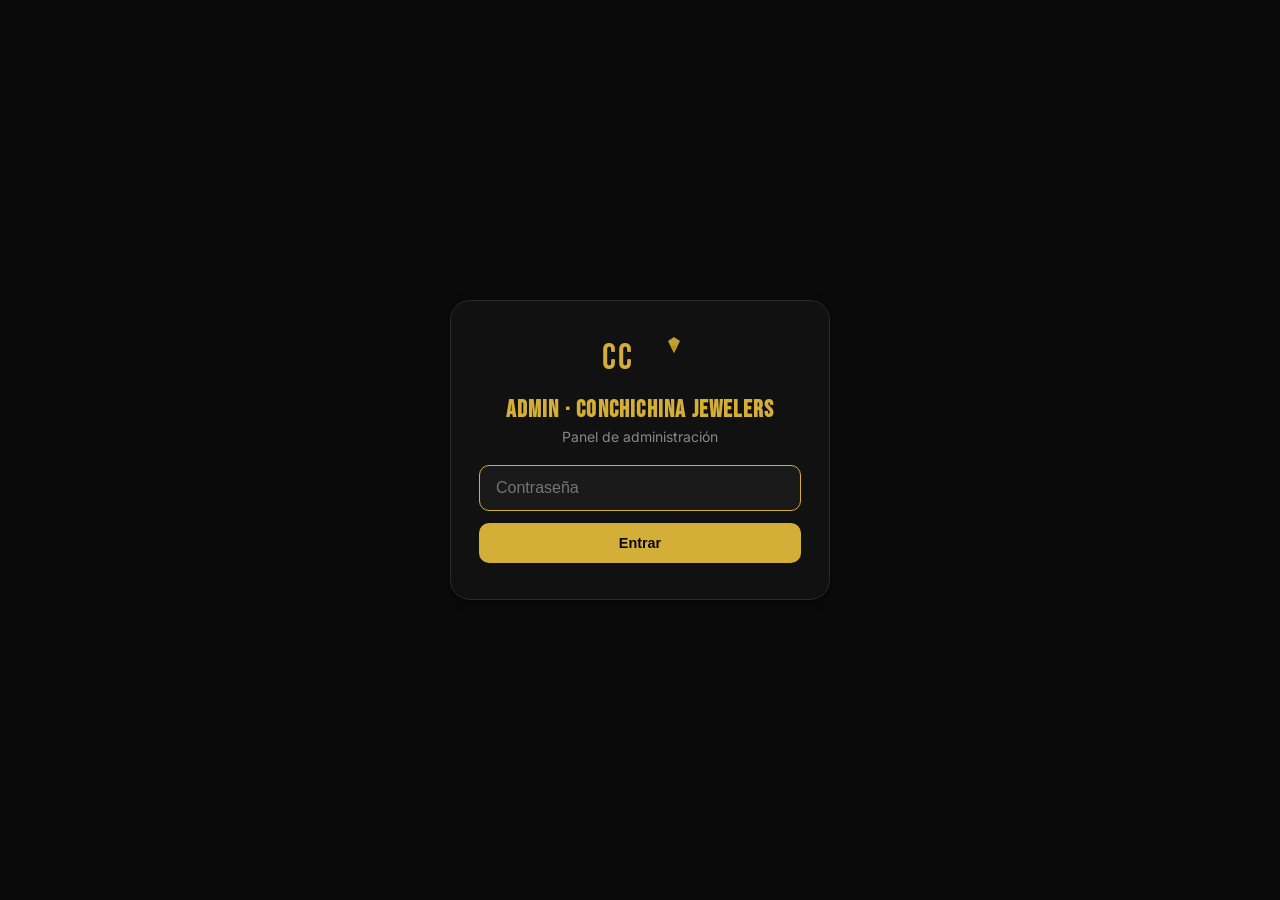
==== admin.html @ 3eb2349a "Initial commit: Conchichina Jewelers" ====
<!DOCTYPE html>
<html lang="es">
<head>
  <meta charset="UTF-8">
  <meta name="viewport" content="width=device-width, initial-scale=1.0">
  <title>Admin — Conchichina Jewelers</title>
  <link rel="preconnect" href="https://fonts.googleapis.com">
  <link href="https://fonts.googleapis.com/css2?family=Bebas+Neue&family=Inter:wght@400;600;700&display=swap" rel="stylesheet">
  <link rel="stylesheet" href="admin.css">
</head>
<body class="admin-body">

  <!-- LOGIN OVERLAY -->
  <div id="login-overlay" class="login-overlay">
    <div class="login-card">
      <!-- CC Logo SVG -->
      <svg width="80" height="40" viewBox="0 0 80 40" fill="none" xmlns="http://www.w3.org/2000/svg" style="margin-bottom:14px">
        <text x="2" y="32" font-family="'Bebas Neue', sans-serif" font-size="36" fill="#D4AF37" letter-spacing="2">CC</text>
        <polygon points="68,4 74,16 80,4 74,0" fill="#D4AF37" opacity="0.9"/>
        <polygon points="71,10 74,16 77,10 74,8" fill="#B8960C"/>
      </svg>
      <h2>Admin · Conchichina Jewelers</h2>
      <p>Panel de administración</p>
      <div class="login-form">
        <input type="password" id="login-pass" placeholder="Contraseña" autocomplete="current-password">
        <button onclick="checkLogin()" class="btn-primary">Entrar</button>
        <p id="login-error" class="login-error" style="display:none">Contraseña incorrecta</p>
      </div>
    </div>
  </div>

  <!-- ADMIN PANEL -->
  <div id="admin-panel" style="display:none">
    <div class="admin-header">
      <!-- CC Logo SVG inline (small) -->
      <svg width="44" height="22" viewBox="0 0 44 22" fill="none" xmlns="http://www.w3.org/2000/svg" class="admin-header-logo-svg">
        <text x="1" y="18" font-family="'Bebas Neue', sans-serif" font-size="20" fill="#D4AF37" letter-spacing="1">CC</text>
        <polygon points="36,2 40,10 44,2 40,0" fill="#D4AF37" opacity="0.9"/>
        <polygon points="38,6 40,10 42,6 40,4" fill="#B8960C"/>
      </svg>
      <span>Admin · Conchichina Jewelers</span>
      <span id="build-date-label" class="admin-build-date"></span>
      <a href="index.html" class="btn-ver-web">Ver web →</a>
      <button onclick="logout()" class="btn-logout">Salir</button>
    </div>

    <!-- ESTADO PUBLICACIÓN -->
    <div id="publish-status" class="publish-status" style="display:none"></div>

    <!-- TABS -->
    <div class="admin-tabs">
      <button class="tab-btn active" onclick="showTab('productos', this)">🛍️ Productos</button>
      <button class="tab-btn" onclick="showTab('categorias', this)">🏷️ Categorías</button>
      <button class="tab-btn" onclick="showTab('banner', this)">📢 Banner</button>
      <button class="tab-btn" onclick="showTab('config', this)">⚙️ Config</button>
    </div>

    <div class="admin-content">

      <!-- TAB PRODUCTOS -->
      <div id="tab-productos" class="tab-content active">
        <h2>Gestión de productos</h2>
        <div class="admin-grid">

          <!-- Formulario añadir -->
          <div class="admin-card">
            <h3>Añadir producto</h3>
            <form id="product-form" onsubmit="addProduct(event)">
              <div class="form-group">
                <label>Nombre *</label>
                <input type="text" id="p-nombre" required placeholder="Ej: Pendientes Argolla XL">
              </div>
              <div class="form-group">
                <label>Categoría *</label>
                <select id="p-categoria" required>
                  <option value="">Selecciona...</option>
                </select>
              </div>
              <div class="form-group">
                <label>Precio (€) *</label>
                <div class="price-row">
                  <input type="number" id="p-precio" required min="0" step="0.5" placeholder="18">
                  <span class="price-sep">hasta</span>
                  <input type="number" id="p-precio-max" min="0" step="0.5" placeholder="opcional">
                </div>
                <small>Rellena "hasta" solo si quieres un rango (ej: 15 € – 25 €)</small>
              </div>
              <div class="form-group">
                <label>Descripción *</label>
                <textarea id="p-descripcion" required placeholder="Descripción del producto..."></textarea>
              </div>
              <div class="form-group">
                <label>Stock</label>
                <select id="p-stock">
                  <option value="Disponible">🟢 Disponible</option>
                  <option value="Últimas unidades">🟠 Últimas unidades</option>
                  <option value="Bajo pedido">🔵 Bajo pedido</option>
                  <option value="Agotado">🔴 Agotado</option>
                </select>
              </div>
              <div class="form-group">
                <label>Fotos del producto</label>
                <button type="button" class="btn-add-foto" onclick="openFotosPicker()">📷 Añadir fotos</button>
                <div id="p-fotos-preview" class="fotos-preview-grid"></div>
              </div>
              <div class="form-actions">
                <button type="submit" class="btn-primary" id="btn-submit">Añadir producto</button>
                <button type="button" class="btn-secondary" onclick="resetForm()" id="btn-cancelar" style="display:none">Cancelar</button>
              </div>
            </form>
          </div>

          <!-- Lista productos -->
          <div class="admin-card">
            <div style="display:flex; justify-content:space-between; align-items:center; margin-bottom:14px; gap:8px; flex-wrap:wrap">
              <h3 style="margin:0">Productos actuales</h3>
              <button onclick="exportJSON()" class="btn-secondary" style="width:auto">⬇️ Exportar JSON</button>
            </div>
            <div class="admin-filters">
              <div class="admin-search-wrap">
                <svg class="admin-search-icon" viewBox="0 0 24 24" fill="none" stroke="currentColor" stroke-width="2" width="16" height="16"><circle cx="11" cy="11" r="8"/><line x1="21" y1="21" x2="16.65" y2="16.65"/></svg>
                <input type="text" id="admin-search" placeholder="Buscar producto..." oninput="renderAdminList()">
              </div>
              <div class="admin-filter-selects">
                <select id="admin-cat-filter" onchange="renderAdminList()">
                  <option value="">Todas las categorías</option>
                </select>
                <select id="admin-vis-filter" onchange="renderAdminList()">
                  <option value="">Todos</option>
                  <option value="visible">Visibles</option>
                  <option value="hidden">Ocultos</option>
                </select>
              </div>
            </div>
            <div id="products-admin-list"></div>
          </div>

        </div>
      </div>

      <!-- TAB CATEGORÍAS -->
      <div id="tab-categorias" class="tab-content">
        <h2>Gestión de categorías</h2>
        <div class="admin-grid">
          <div class="admin-card">
            <h3>Nueva categoría</h3>
            <div class="form-group">
              <label>Emoji</label>
              <input type="text" id="cat-emoji" placeholder="💎" maxlength="4" style="width:80px">
            </div>
            <div class="form-group">
              <label>Nombre *</label>
              <input type="text" id="cat-nombre" placeholder="Ej: Collares">
            </div>
            <button type="button" class="btn-primary" onclick="addCategoria()">Añadir categoría</button>
          </div>
          <div class="admin-card">
            <h3>Categorías actuales</h3>
            <div id="categorias-list"></div>
          </div>
        </div>
      </div>

      <!-- TAB BANNER -->
      <div id="tab-banner" class="tab-content">
        <h2>Configurar banner</h2>
        <div class="admin-card" style="max-width:600px">
          <div class="form-group">
            <label>Mensaje del banner</label>
            <input type="text" id="banner-msg" placeholder="💎 Nueva colección de pendientes — ¡Escríbeme!">
          </div>
          <div class="form-group">
            <label>Color de fondo</label>
            <div class="color-options">
              <label class="color-swatch" style="--c:#C4602A" title="Terracota">
                <input type="radio" name="banner-color" value="terracota" checked>
                <span class="swatch-circle"></span>
                <span class="swatch-name">Terracota</span>
              </label>
              <label class="color-swatch" style="--c:#5C6B3A" title="Verde musgo">
                <input type="radio" name="banner-color" value="verde-musgo">
                <span class="swatch-circle"></span>
                <span class="swatch-name">Verde musgo</span>
              </label>
              <label class="color-swatch" style="--c:#2C3E6B" title="Azul oscuro">
                <input type="radio" name="banner-color" value="azul-oscuro">
                <span class="swatch-circle"></span>
                <span class="swatch-name">Azul</span>
              </label>
              <label class="color-swatch" style="--c:#7B2D3A" title="Granate">
                <input type="radio" name="banner-color" value="granate">
                <span class="swatch-circle"></span>
                <span class="swatch-name">Granate</span>
              </label>
            </div>
          </div>
          <div class="form-group toggle-group">
            <label>Banner activo</label>
            <label class="toggle">
              <input type="checkbox" id="banner-activo" checked>
              <span class="toggle-slider"></span>
            </label>
          </div>
          <button onclick="saveBanner()" class="btn-primary">💾 Guardar banner</button>
          <div id="banner-saved" class="save-msg" style="display:none">✅ Banner guardado</div>
          <!-- Preview -->
          <div style="margin-top:24px">
            <p style="font-size:0.8rem; text-transform:uppercase; letter-spacing:0.08em; color:#888; margin-bottom:8px; font-weight:600">Previsualización</p>
            <div id="banner-preview" class="banner-preview-admin" style="display:none"></div>
          </div>
        </div>
      </div>

      <!-- TAB CONFIG -->
      <div id="tab-config" class="tab-content">
        <h2>Configuración</h2>
        <div class="admin-card" style="max-width:520px">
          <h3>Estado de Supabase</h3>
          <p style="font-size:0.875rem;color:var(--tmut);margin-bottom:16px;line-height:1.6">
            Los cambios se guardan automáticamente en Supabase y se ven en todos los dispositivos al instante.
          </p>
          <div id="gh-token-msg" class="save-msg" style="display:none"></div>
        </div>
      </div>

    </div>
  </div>

  <script src="version.js"></script>
  <script src="supabase.js"></script>
  <script src="admin.js"></script>
  <script>
    document.getElementById('build-date-label').textContent = 'v ' + BUILD_DATE;
  </script>
</body>
</html>
---- admin.css ----
/* ─── ADMIN PANEL — MOBILE FIRST — DARK THEME ────────────────────────────── */

*, *::before, *::after { box-sizing: border-box; margin: 0; padding: 0; }

:root {
  --tc:   #D4AF37;
  --tcd:  #B8960C;
  --cream:#0A0A0A;
  --sand: #1A1A1A;
  --tmain:#F5F0E8;
  --tmut: #888;
  --bord: #2A2A2A;
  --bg:   #050505;
  --wh:   #111;
  --rad:  12px;
  --sh:   0 2px 10px rgba(0,0,0,0.4);
}

body {
  font-family: 'Inter', 'Lato', sans-serif;
  background: var(--bg);
  color: var(--tmain);
  min-height: 100vh;
  font-size: 16px;
  color-scheme: dark;
}

/* ─── LOGIN ──────────────────────────────────────────────────────────────── */
.login-overlay {
  position: fixed;
  inset: 0;
  background: var(--cream);
  display: flex;
  align-items: center;
  justify-content: center;
  z-index: 1000;
  padding: 16px;
}

.login-card {
  background: var(--wh);
  border-radius: 20px;
  padding: 36px 28px;
  width: 100%;
  max-width: 380px;
  box-shadow: var(--sh);
  text-align: center;
  border: 1px solid var(--bord);
}

.login-logo {
  width: 120px;
  height: 34px;
  object-fit: cover;
  object-position: center 50%;
  border-radius: 8px;
  background: var(--cream);
  margin-bottom: 14px;
}

.login-card h2 {
  font-family: 'Bebas Neue', 'Georgia', serif;
  font-size: 1.5rem;
  letter-spacing: 0.05em;
  margin-bottom: 4px;
  color: var(--tc);
}

.login-card > p {
  color: var(--tmut);
  font-size: 0.875rem;
  margin-bottom: 20px;
}

.login-form {
  display: flex;
  flex-direction: column;
  gap: 12px;
}

.login-form input[type="password"] {
  width: 100%;
  padding: 13px 16px;
  border: 1.5px solid var(--bord);
  border-radius: 10px;
  font-size: 1rem;
  outline: none;
  transition: border-color 0.2s;
  background: #1A1A1A;
  color: #F5F0E8;
}

.login-form input[type="password"]:focus { border-color: var(--tc); }

.login-error { color: #f07070; font-size: 0.875rem; }

/* ─── ADMIN HEADER ───────────────────────────────────────────────────────── */
.admin-header {
  display: flex;
  align-items: center;
  gap: 10px;
  padding: 10px 16px;
  background: var(--wh);
  border-bottom: 1px solid var(--bord);
  position: sticky;
  top: 0;
  z-index: 100;
}

.admin-logo {
  width: 80px;
  height: 22px;
  object-fit: cover;
  object-position: center 50%;
  border-radius: 5px;
  background: var(--cream);
  flex-shrink: 0;
}

.admin-header-logo-svg {
  flex-shrink: 0;
}

.admin-header > span:first-of-type {
  flex: 1;
  font-weight: 700;
  font-size: 0.85rem;
  color: var(--tmain);
  white-space: nowrap;
  overflow: hidden;
  text-overflow: ellipsis;
}

.admin-build-date {
  font-size: 0.7rem;
  color: var(--tmut);
  white-space: nowrap;
  flex-shrink: 0;
}

.btn-ver-web {
  padding: 7px 12px;
  background: var(--sand);
  color: var(--tmain);
  border-radius: 8px;
  font-size: 0.8rem;
  font-weight: 700;
  text-decoration: none;
  white-space: nowrap;
  flex-shrink: 0;
  border: 1px solid var(--bord);
}

.btn-logout {
  padding: 7px 12px;
  background: transparent;
  border: 1.5px solid var(--bord);
  border-radius: 8px;
  font-size: 0.8rem;
  color: var(--tmut);
  cursor: pointer;
  white-space: nowrap;
  flex-shrink: 0;
}

/* ─── PUBLISH STATUS ─────────────────────────────────────────────────────── */
.publish-status {
  padding: 10px 16px;
  font-size: 0.875rem;
  font-weight: 600;
  text-align: center;
}

.publish-status--loading { background: #1A1A00; color: #D4AF37; }
.publish-status--ok      { background: #1A2A1A; color: #6abf6a; }
.publish-status--error   { background: #2A1A1A; color: #f07070; }

/* ─── TABS ───────────────────────────────────────────────────────────────── */
.admin-tabs {
  display: flex;
  background: var(--wh);
  border-bottom: 1px solid var(--bord);
  overflow-x: auto;
  -webkit-overflow-scrolling: touch;
  scrollbar-width: none;
}

.admin-tabs::-webkit-scrollbar { display: none; }

.tab-btn {
  flex: 1;
  min-width: 90px;
  padding: 12px 10px;
  background: none;
  border: none;
  border-bottom: 3px solid transparent;
  font-size: 0.875rem;
  font-weight: 700;
  color: var(--tmut);
  cursor: pointer;
  white-space: nowrap;
  transition: color 0.2s, border-color 0.2s;
}

.tab-btn.active {
  color: var(--tc);
  border-bottom-color: var(--tc);
}

/* ─── CONTENT ────────────────────────────────────────────────────────────── */
.admin-content {
  padding: 16px;
  max-width: 1100px;
  margin: 0 auto;
}

.tab-content { display: none; }
.tab-content.active { display: block; }

.tab-content > h2 {
  font-family: 'Bebas Neue', 'Georgia', serif;
  font-size: 1.4rem;
  letter-spacing: 0.05em;
  margin-bottom: 16px;
  color: var(--tc);
}

/* ─── GRID ───────────────────────────────────────────────────────────────── */
.admin-grid {
  display: flex;
  flex-direction: column;
  gap: 16px;
}

/* ─── CARD ───────────────────────────────────────────────────────────────── */
.admin-card {
  background: var(--wh);
  border-radius: var(--rad);
  padding: 20px 16px;
  box-shadow: var(--sh);
  border: 1px solid var(--bord);
}

.admin-card h3 {
  font-family: 'Bebas Neue', 'Georgia', serif;
  font-size: 1.1rem;
  letter-spacing: 0.04em;
  margin-bottom: 14px;
  color: var(--tmain);
}

/* ─── FORM ───────────────────────────────────────────────────────────────── */
.form-group {
  display: flex;
  flex-direction: column;
  gap: 5px;
  margin-bottom: 14px;
}

.form-group label {
  font-size: 0.78rem;
  font-weight: 700;
  color: var(--tmut);
  text-transform: uppercase;
  letter-spacing: 0.05em;
}

.form-group input,
.form-group select,
.form-group textarea {
  width: 100%;
  padding: 11px 12px;
  border: 1.5px solid var(--bord);
  border-radius: 10px;
  font-size: 0.95rem;
  font-family: inherit;
  color: #F5F0E8;
  background: #1A1A1A;
  outline: none;
  transition: border-color 0.2s;
}

.form-group select {
  padding-right: 32px;
  background-image: url("data:image/svg+xml,%3Csvg xmlns='http://www.w3.org/2000/svg' width='12' height='8' viewBox='0 0 12 8'%3E%3Cpath d='M1 1l5 5 5-5' stroke='%23888' stroke-width='1.5' fill='none' stroke-linecap='round'/%3E%3C/svg%3E");
  background-repeat: no-repeat;
  background-position: right 12px center;
  -webkit-appearance: none;
  appearance: none;
}

.form-group input:focus,
.form-group select:focus,
.form-group textarea:focus { border-color: var(--tc); }

.form-group textarea {
  resize: vertical;
  min-height: 80px;
}

.form-group small {
  font-size: 0.75rem;
  color: var(--tmut);
}

/* Price range row */
.price-row {
  display: flex;
  gap: 8px;
  align-items: center;
}

.price-row input { flex: 1; }

.price-sep {
  color: var(--tmut);
  font-size: 0.85rem;
  white-space: nowrap;
  flex-shrink: 0;
}

/* ─── BUTTONS ────────────────────────────────────────────────────────────── */
.btn-primary {
  display: inline-flex;
  align-items: center;
  justify-content: center;
  gap: 6px;
  padding: 12px 22px;
  background: #D4AF37;
  color: #0A0A0A;
  border: none;
  border-radius: 10px;
  font-size: 0.9rem;
  font-weight: 700;
  cursor: pointer;
  text-decoration: none;
  width: 100%;
}

.btn-primary:hover { background: #B8960C; }

.btn-secondary {
  display: inline-flex;
  align-items: center;
  justify-content: center;
  gap: 6px;
  padding: 11px 18px;
  background: var(--sand);
  color: var(--tmain);
  border: 1px solid var(--bord);
  border-radius: 10px;
  font-size: 0.875rem;
  font-weight: 700;
  cursor: pointer;
  width: 100%;
}

.form-actions {
  display: flex;
  flex-direction: column;
  gap: 10px;
  margin-top: 4px;
}

.btn-add-foto {
  display: inline-flex;
  align-items: center;
  gap: 6px;
  padding: 10px 16px;
  background: #0A0A0A;
  border: 1.5px dashed var(--tc);
  border-radius: 10px;
  font-size: 0.875rem;
  font-weight: 700;
  color: var(--tc);
  cursor: pointer;
  width: 100%;
  justify-content: center;
}

/* ─── FOTO PREVIEW ───────────────────────────────────────────────────────── */
.fotos-preview-grid {
  display: flex;
  flex-wrap: wrap;
  gap: 8px;
  margin-top: 10px;
}

.foto-thumb {
  position: relative;
  width: 68px;
  height: 68px;
  border-radius: 8px;
  overflow: hidden;
  border: 2px solid var(--bord);
}

.foto-thumb img {
  width: 100%;
  height: 100%;
  object-fit: cover;
}

.foto-thumb-remove {
  position: absolute;
  top: 2px;
  right: 2px;
  width: 22px;
  height: 22px;
  background: rgba(0,0,0,0.8);
  color: #fff;
  border: none;
  border-radius: 50%;
  font-size: 13px;
  cursor: pointer;
  display: flex;
  align-items: center;
  justify-content: center;
}

/* ─── ADMIN FILTERS ──────────────────────────────────────────────────────── */
.admin-filters {
  display: flex;
  flex-direction: column;
  gap: 8px;
  margin-bottom: 16px;
}

.admin-search-wrap {
  position: relative;
}

.admin-search-icon {
  position: absolute;
  left: 11px;
  top: 50%;
  transform: translateY(-50%);
  color: var(--tmut);
  pointer-events: none;
}

.admin-search-wrap input {
  width: 100%;
  padding: 10px 12px 10px 36px;
  border: 1.5px solid var(--bord);
  border-radius: 8px;
  font-size: 0.875rem;
  font-family: inherit;
  outline: none;
  background: #1A1A1A;
  color: #F5F0E8;
  transition: border-color 0.2s;
}

.admin-search-wrap input:focus { border-color: var(--tc); }

.admin-filter-selects {
  display: flex;
  gap: 8px;
}

.admin-filter-selects select {
  flex: 1;
  padding: 10px 32px 10px 12px;
  border: 1.5px solid var(--bord);
  border-radius: 8px;
  font-size: 0.875rem;
  font-family: inherit;
  outline: none;
  background: #1A1A1A;
  color: #F5F0E8;
  background-image: url("data:image/svg+xml,%3Csvg xmlns='http://www.w3.org/2000/svg' width='12' height='8' viewBox='0 0 12 8'%3E%3Cpath d='M1 1l5 5 5-5' stroke='%23888' stroke-width='1.5' fill='none' stroke-linecap='round'/%3E%3C/svg%3E");
  background-repeat: no-repeat;
  background-position: right 10px center;
  -webkit-appearance: none;
  appearance: none;
  transition: border-color 0.2s;
}

.admin-filter-selects select:focus { border-color: var(--tc); }

/* ─── PRODUCT LIST ───────────────────────────────────────────────────────── */
.admin-product-list {
  display: flex;
  flex-direction: column;
  gap: 10px;
}

.admin-product-item {
  display: grid;
  grid-template-columns: auto 1fr;
  grid-template-rows: auto auto;
  gap: 8px 12px;
  padding: 12px;
  background: var(--sand);
  border-radius: 10px;
  border: 1px solid var(--bord);
}

.admin-product-item.product-hidden { opacity: 0.5; }

.admin-product-thumbs {
  grid-row: 1 / 3;
  display: flex;
  flex-direction: column;
  gap: 3px;
  flex-shrink: 0;
}

.admin-product-thumbs img {
  width: 52px;
  height: 52px;
  object-fit: cover;
  border-radius: 6px;
  border: 1px solid var(--bord);
}

.admin-product-info {
  min-width: 0;
  align-self: center;
}

.admin-product-info strong {
  display: block;
  font-size: 0.875rem;
  font-weight: 700;
  white-space: nowrap;
  overflow: hidden;
  text-overflow: ellipsis;
  color: var(--tmain);
}

.admin-product-info span {
  font-size: 0.75rem;
  color: var(--tmut);
}

.admin-product-actions {
  grid-column: 2;
  display: flex;
  gap: 6px;
  flex-wrap: wrap;
}

.btn-edit, .btn-delete, .btn-toggle-vis {
  flex: 1;
  min-width: 60px;
  padding: 7px 8px;
  border: none;
  border-radius: 8px;
  font-size: 0.78rem;
  font-weight: 700;
  cursor: pointer;
  text-align: center;
}

.btn-edit       { background: #1A2A1A; color: #6abf6a; }
.btn-delete     { background: #2A1A1A; color: #f07070; }
.btn-toggle-vis { background: var(--sand); color: var(--tmain); border: 1px solid var(--bord); }

/* ─── CATEGORIAS ─────────────────────────────────────────────────────────── */
.categorias-list-item {
  display: flex;
  align-items: center;
  gap: 10px;
  padding: 10px 12px;
  background: var(--sand);
  border-radius: 8px;
  border: 1px solid var(--bord);
  margin-bottom: 8px;
}

.categorias-list-item span {
  flex: 1;
  font-size: 0.9rem;
  font-weight: 600;
  color: var(--tmain);
}

/* ─── BANNER ─────────────────────────────────────────────────────────────── */
.color-options {
  display: flex;
  gap: 12px;
  flex-wrap: wrap;
}

.color-swatch {
  display: flex;
  flex-direction: column;
  align-items: center;
  gap: 6px;
  cursor: pointer;
  user-select: none;
}

.color-swatch input[type="radio"] {
  position: absolute;
  opacity: 0;
  width: 0;
  height: 0;
}

.swatch-circle {
  width: 36px;
  height: 36px;
  border-radius: 50%;
  background: var(--c);
  border: 3px solid transparent;
  box-shadow: 0 2px 6px rgba(0,0,0,0.5);
  transition: transform 0.15s, box-shadow 0.15s, border-color 0.15s;
  display: flex;
  align-items: center;
  justify-content: center;
}

.color-swatch:hover .swatch-circle {
  transform: scale(1.1);
  box-shadow: 0 4px 10px rgba(0,0,0,0.5);
}

.color-swatch:has(input:checked) .swatch-circle {
  border-color: var(--tc);
  box-shadow: 0 0 0 3px rgba(212, 175, 55, 0.3);
}

.color-swatch:has(input:checked) .swatch-circle::after {
  content: '✓';
  color: #fff;
  font-size: 14px;
  font-weight: 900;
  line-height: 1;
}

.swatch-name {
  font-size: 0.72rem;
  font-weight: 600;
  color: var(--tmut);
  text-align: center;
}

.banner-preview-admin {
  padding: 12px 16px;
  border-radius: 8px;
  font-size: 0.875rem;
  font-weight: 600;
  text-align: center;
  margin-top: 8px;
}

/* ─── TOGGLE ─────────────────────────────────────────────────────────────── */
.toggle-group {
  flex-direction: row !important;
  align-items: center;
  justify-content: space-between;
  padding: 12px 0;
  border-top: 1px solid var(--bord);
  border-bottom: 1px solid var(--bord);
  margin: 4px 0 14px;
}

.toggle-group > label:first-child {
  font-size: 0.9rem;
  font-weight: 600;
  color: var(--tmain);
  text-transform: none;
  letter-spacing: 0;
}

.toggle {
  position: relative;
  display: inline-block;
  width: 46px;
  height: 26px;
  flex-shrink: 0;
}

.toggle input { opacity: 0; width: 0; height: 0; }

.toggle-slider {
  position: absolute;
  inset: 0;
  background: var(--bord);
  border-radius: 26px;
  cursor: pointer;
  transition: background 0.2s;
}

.toggle-slider::before {
  content: '';
  position: absolute;
  width: 20px;
  height: 20px;
  left: 3px;
  top: 3px;
  background: #fff;
  border-radius: 50%;
  transition: transform 0.2s;
  box-shadow: 0 1px 3px rgba(0,0,0,0.4);
}

.toggle input:checked + .toggle-slider { background: var(--tc); }
.toggle input:checked + .toggle-slider::before { transform: translateX(20px); }

/* ─── SAVE MSG ───────────────────────────────────────────────────────────── */
.save-msg {
  margin-top: 10px;
  padding: 10px 14px;
  background: #1A2A1A;
  color: #6abf6a;
  border-radius: 8px;
  font-size: 0.875rem;
  font-weight: 600;
}

/* ─── TOAST ──────────────────────────────────────────────────────────────── */
.toast {
  position: fixed;
  bottom: 24px;
  left: 50%;
  transform: translateX(-50%);
  background: #D4AF37;
  color: #0A0A0A;
  padding: 12px 24px;
  border-radius: 24px;
  font-size: 0.9rem;
  font-weight: 700;
  z-index: 9999;
  box-shadow: 0 4px 20px rgba(0,0,0,0.5);
  white-space: nowrap;
}

/* ─── TABLET / DESKTOP ───────────────────────────────────────────────────── */
@media (min-width: 600px) {
  .admin-content { padding: 24px; }
  .admin-card { padding: 24px; }

  .btn-primary, .btn-secondary, .btn-add-foto { width: auto; }

  .form-actions { flex-direction: row; }

  .admin-filters { flex-direction: row; }
  .admin-filters input { flex: 1; }
  .admin-filters select { flex: 0 0 auto; }

  .admin-product-item {
    grid-template-columns: auto 1fr auto;
    grid-template-rows: 1fr;
    align-items: center;
  }

  .admin-product-thumbs {
    grid-row: 1;
    flex-direction: row;
  }

  .admin-product-info { grid-row: 1; }

  .admin-product-actions {
    grid-column: 3;
    grid-row: 1;
    flex-wrap: nowrap;
    align-items: center;
  }

  .btn-edit, .btn-delete, .btn-toggle-vis { flex: none; }
}

@media (min-width: 800px) {
  .admin-grid { flex-direction: row; align-items: flex-start; }
  .admin-grid > .admin-card { flex: 1; }
}
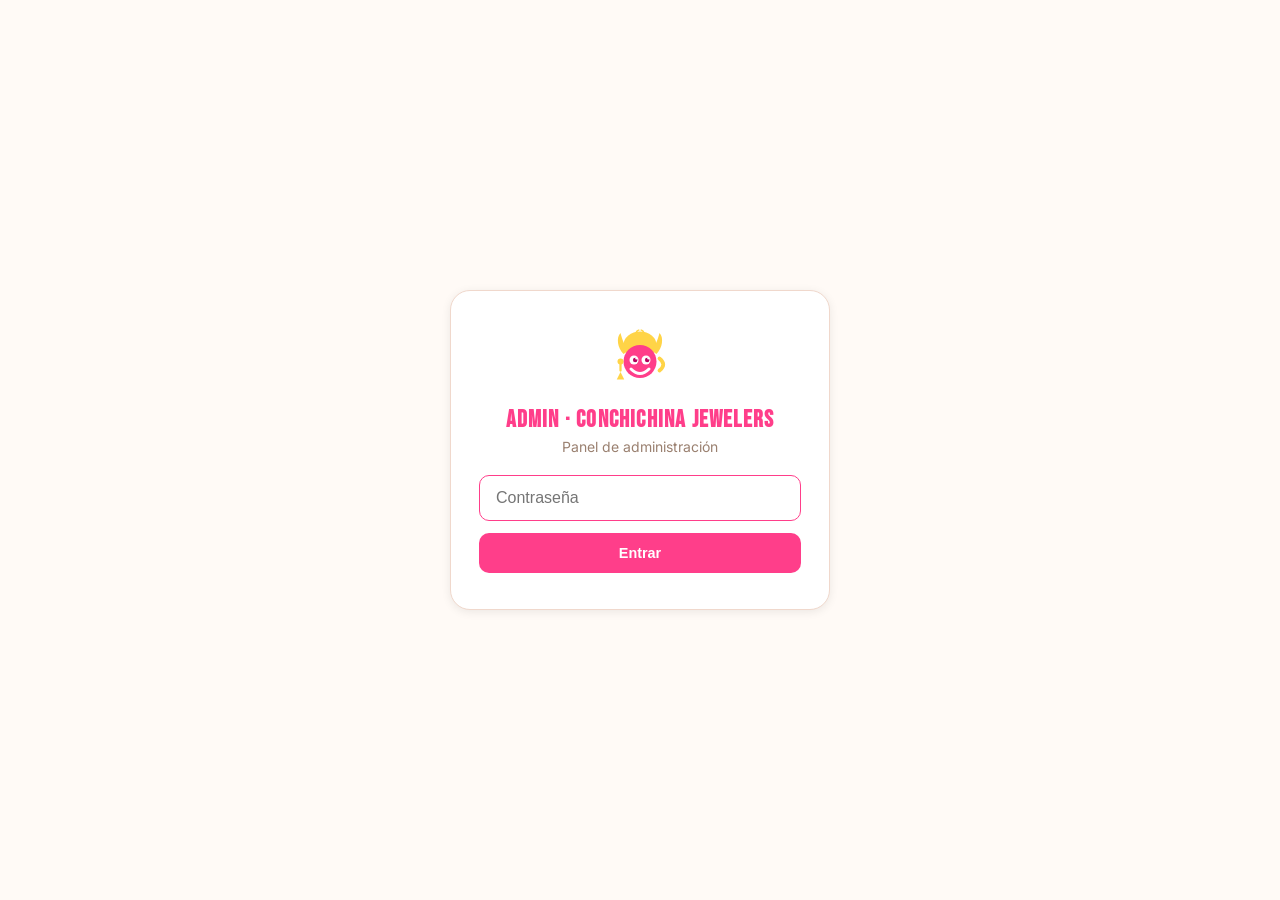
==== commit 1b7f5e29: "Admin: logo carita en login y header" ====
--- a/admin.html
+++ b/admin.html
@@ -13,11 +13,24 @@
   <!-- LOGIN OVERLAY -->
   <div id="login-overlay" class="login-overlay">
     <div class="login-card">
-      <!-- CC Logo SVG -->
-      <svg width="80" height="40" viewBox="0 0 80 40" fill="none" xmlns="http://www.w3.org/2000/svg" style="margin-bottom:14px">
-        <text x="2" y="32" font-family="'Bebas Neue', sans-serif" font-size="36" fill="#D4AF37" letter-spacing="2">CC</text>
-        <polygon points="68,4 74,16 80,4 74,0" fill="#D4AF37" opacity="0.9"/>
-        <polygon points="71,10 74,16 77,10 74,8" fill="#B8960C"/>
+      <svg width="60" height="60" viewBox="0 0 40 40" fill="none" xmlns="http://www.w3.org/2000/svg" style="margin-bottom:14px">
+        <ellipse cx="20" cy="12" rx="11" ry="9" fill="#FFD447"/>
+        <path d="M9,18 C5,14 4,7 7,4 C8,8 10,13 12,16 Z" fill="#FFD447"/>
+        <path d="M31,18 C35,14 36,7 33,4 C32,8 30,13 28,16 Z" fill="#FFD447"/>
+        <path d="M16,6 C17,2 19,1 20,2 C18,3 17,5 16,6Z" fill="#FFD447"/>
+        <path d="M24,6 C23,2 21,1 20,2 C22,3 23,5 24,6Z" fill="#FFD447"/>
+        <circle cx="20" cy="23" r="11" fill="#FF3E8A"/>
+        <circle cx="16" cy="22" r="3" fill="white"/>
+        <circle cx="24" cy="22" r="3" fill="white"/>
+        <circle cx="16.8" cy="22" r="1.5" fill="#b5005e"/>
+        <circle cx="24.8" cy="22" r="1.5" fill="#b5005e"/>
+        <circle cx="17.5" cy="21" r="0.7" fill="white"/>
+        <circle cx="25.5" cy="21" r="0.7" fill="white"/>
+        <path d="M14,28 Q20,34 26,28" stroke="white" stroke-width="2" fill="none" stroke-linecap="round"/>
+        <circle cx="7" cy="23" r="2" fill="#FFD447"/>
+        <line x1="7" y1="25" x2="7" y2="29" stroke="#FFD447" stroke-width="1.5" stroke-linecap="round"/>
+        <polygon points="7,30 4.5,35 9.5,35" fill="#FFD447"/>
+        <path d="M33,21 Q38,25 33,29" stroke="#FFD447" stroke-width="2.5" fill="none" stroke-linecap="round"/>
       </svg>
       <h2>Admin · Conchichina Jewelers</h2>
       <p>Panel de administración</p>
@@ -32,11 +45,24 @@
   <!-- ADMIN PANEL -->
   <div id="admin-panel" style="display:none">
     <div class="admin-header">
-      <!-- CC Logo SVG inline (small) -->
-      <svg width="44" height="22" viewBox="0 0 44 22" fill="none" xmlns="http://www.w3.org/2000/svg" class="admin-header-logo-svg">
-        <text x="1" y="18" font-family="'Bebas Neue', sans-serif" font-size="20" fill="#D4AF37" letter-spacing="1">CC</text>
-        <polygon points="36,2 40,10 44,2 40,0" fill="#D4AF37" opacity="0.9"/>
-        <polygon points="38,6 40,10 42,6 40,4" fill="#B8960C"/>
+      <svg width="32" height="32" viewBox="0 0 40 40" fill="none" xmlns="http://www.w3.org/2000/svg" class="admin-header-logo-svg">
+        <ellipse cx="20" cy="12" rx="11" ry="9" fill="#FFD447"/>
+        <path d="M9,18 C5,14 4,7 7,4 C8,8 10,13 12,16 Z" fill="#FFD447"/>
+        <path d="M31,18 C35,14 36,7 33,4 C32,8 30,13 28,16 Z" fill="#FFD447"/>
+        <path d="M16,6 C17,2 19,1 20,2 C18,3 17,5 16,6Z" fill="#FFD447"/>
+        <path d="M24,6 C23,2 21,1 20,2 C22,3 23,5 24,6Z" fill="#FFD447"/>
+        <circle cx="20" cy="23" r="11" fill="#FF3E8A"/>
+        <circle cx="16" cy="22" r="3" fill="white"/>
+        <circle cx="24" cy="22" r="3" fill="white"/>
+        <circle cx="16.8" cy="22" r="1.5" fill="#b5005e"/>
+        <circle cx="24.8" cy="22" r="1.5" fill="#b5005e"/>
+        <circle cx="17.5" cy="21" r="0.7" fill="white"/>
+        <circle cx="25.5" cy="21" r="0.7" fill="white"/>
+        <path d="M14,28 Q20,34 26,28" stroke="white" stroke-width="2" fill="none" stroke-linecap="round"/>
+        <circle cx="7" cy="23" r="2" fill="#FFD447"/>
+        <line x1="7" y1="25" x2="7" y2="29" stroke="#FFD447" stroke-width="1.5" stroke-linecap="round"/>
+        <polygon points="7,30 4.5,35 9.5,35" fill="#FFD447"/>
+        <path d="M33,21 Q38,25 33,29" stroke="#FFD447" stroke-width="2.5" fill="none" stroke-linecap="round"/>
       </svg>
       <span>Admin · Conchichina Jewelers</span>
       <span id="build-date-label" class="admin-build-date"></span>
--- a/admin.css
+++ b/admin.css
@@ -1,19 +1,19 @@
-/* ─── ADMIN PANEL — MOBILE FIRST — DARK THEME ────────────────────────────── */
+/* ─── ADMIN PANEL — MOBILE FIRST — LIGHT THEME ────────────────────────────── */
 
 *, *::before, *::after { box-sizing: border-box; margin: 0; padding: 0; }
 
 :root {
-  --tc:   #D4AF37;
-  --tcd:  #B8960C;
-  --cream:#0A0A0A;
-  --sand: #1A1A1A;
-  --tmain:#F5F0E8;
-  --tmut: #888;
-  --bord: #2A2A2A;
-  --bg:   #050505;
-  --wh:   #111;
+  --tc:   #FF3E8A;
+  --tcd:  #E02070;
+  --cream:#FFFAF6;
+  --sand: #FFF0E8;
+  --tmain:#1C1C1C;
+  --tmut: #9A8070;
+  --bord: #F0D8CC;
+  --bg:   #FFF5F0;
+  --wh:   #FFFFFF;
   --rad:  12px;
-  --sh:   0 2px 10px rgba(0,0,0,0.4);
+  --sh:   0 2px 10px rgba(0,0,0,0.08);
 }
 
 body {
@@ -22,7 +22,6 @@
   color: var(--tmain);
   min-height: 100vh;
   font-size: 16px;
-  color-scheme: dark;
 }
 
 /* ─── LOGIN ──────────────────────────────────────────────────────────────── */
@@ -86,13 +85,13 @@
   font-size: 1rem;
   outline: none;
   transition: border-color 0.2s;
-  background: #1A1A1A;
-  color: #F5F0E8;
+  background: var(--wh);
+  color: var(--tmain);
 }
 
 .login-form input[type="password"]:focus { border-color: var(--tc); }
 
-.login-error { color: #f07070; font-size: 0.875rem; }
+.login-error { color: #c0392b; font-size: 0.875rem; }
 
 /* ─── ADMIN HEADER ───────────────────────────────────────────────────────── */
 .admin-header {
@@ -171,9 +170,9 @@
   text-align: center;
 }
 
-.publish-status--loading { background: #1A1A00; color: #D4AF37; }
-.publish-status--ok      { background: #1A2A1A; color: #6abf6a; }
-.publish-status--error   { background: #2A1A1A; color: #f07070; }
+.publish-status--loading { background: #FFF8D0; color: #b08000; }
+.publish-status--ok      { background: #E8F5E9; color: #2e7d32; }
+.publish-status--error   { background: #FDE8E8; color: #c0392b; }
 
 /* ─── TABS ───────────────────────────────────────────────────────────────── */
 .admin-tabs {
@@ -274,15 +273,15 @@
   border-radius: 10px;
   font-size: 0.95rem;
   font-family: inherit;
-  color: #F5F0E8;
-  background: #1A1A1A;
+  color: var(--tmain);
+  background: var(--wh);
   outline: none;
   transition: border-color 0.2s;
 }
 
 .form-group select {
   padding-right: 32px;
-  background-image: url("data:image/svg+xml,%3Csvg xmlns='http://www.w3.org/2000/svg' width='12' height='8' viewBox='0 0 12 8'%3E%3Cpath d='M1 1l5 5 5-5' stroke='%23888' stroke-width='1.5' fill='none' stroke-linecap='round'/%3E%3C/svg%3E");
+  background-image: url("data:image/svg+xml,%3Csvg xmlns='http://www.w3.org/2000/svg' width='12' height='8' viewBox='0 0 12 8'%3E%3Cpath d='M1 1l5 5 5-5' stroke='%239A8070' stroke-width='1.5' fill='none' stroke-linecap='round'/%3E%3C/svg%3E");
   background-repeat: no-repeat;
   background-position: right 12px center;
   -webkit-appearance: none;
@@ -326,8 +325,8 @@
   justify-content: center;
   gap: 6px;
   padding: 12px 22px;
-  background: #D4AF37;
-  color: #0A0A0A;
+  background: #FF3E8A;
+  color: #fff;
   border: none;
   border-radius: 10px;
   font-size: 0.9rem;
@@ -337,7 +336,7 @@
   width: 100%;
 }
 
-.btn-primary:hover { background: #B8960C; }
+.btn-primary:hover { background: #E02070; }
 
 .btn-secondary {
   display: inline-flex;
@@ -367,7 +366,7 @@
   align-items: center;
   gap: 6px;
   padding: 10px 16px;
-  background: #0A0A0A;
+  background: var(--cream);
   border: 1.5px dashed var(--tc);
   border-radius: 10px;
   font-size: 0.875rem;
@@ -407,7 +406,7 @@
   right: 2px;
   width: 22px;
   height: 22px;
-  background: rgba(0,0,0,0.8);
+  background: rgba(0,0,0,0.5);
   color: #fff;
   border: none;
   border-radius: 50%;
@@ -447,8 +446,8 @@
   font-size: 0.875rem;
   font-family: inherit;
   outline: none;
-  background: #1A1A1A;
-  color: #F5F0E8;
+  background: var(--wh);
+  color: var(--tmain);
   transition: border-color 0.2s;
 }
 
@@ -467,9 +466,9 @@
   font-size: 0.875rem;
   font-family: inherit;
   outline: none;
-  background: #1A1A1A;
-  color: #F5F0E8;
-  background-image: url("data:image/svg+xml,%3Csvg xmlns='http://www.w3.org/2000/svg' width='12' height='8' viewBox='0 0 12 8'%3E%3Cpath d='M1 1l5 5 5-5' stroke='%23888' stroke-width='1.5' fill='none' stroke-linecap='round'/%3E%3C/svg%3E");
+  background: var(--wh);
+  color: var(--tmain);
+  background-image: url("data:image/svg+xml,%3Csvg xmlns='http://www.w3.org/2000/svg' width='12' height='8' viewBox='0 0 12 8'%3E%3Cpath d='M1 1l5 5 5-5' stroke='%239A8070' stroke-width='1.5' fill='none' stroke-linecap='round'/%3E%3C/svg%3E");
   background-repeat: no-repeat;
   background-position: right 10px center;
   -webkit-appearance: none;
@@ -554,8 +553,8 @@
   text-align: center;
 }
 
-.btn-edit       { background: #1A2A1A; color: #6abf6a; }
-.btn-delete     { background: #2A1A1A; color: #f07070; }
+.btn-edit       { background: #E8F0FE; color: #1a56c4; }
+.btn-delete     { background: #FDE8E8; color: #c0392b; }
 .btn-toggle-vis { background: var(--sand); color: var(--tmain); border: 1px solid var(--bord); }
 
 /* ─── CATEGORIAS ─────────────────────────────────────────────────────────── */
@@ -606,7 +605,7 @@
   border-radius: 50%;
   background: var(--c);
   border: 3px solid transparent;
-  box-shadow: 0 2px 6px rgba(0,0,0,0.5);
+  box-shadow: 0 2px 6px rgba(0,0,0,0.15);
   transition: transform 0.15s, box-shadow 0.15s, border-color 0.15s;
   display: flex;
   align-items: center;
@@ -615,12 +614,12 @@
 
 .color-swatch:hover .swatch-circle {
   transform: scale(1.1);
-  box-shadow: 0 4px 10px rgba(0,0,0,0.5);
+  box-shadow: 0 4px 10px rgba(0,0,0,0.2);
 }
 
 .color-swatch:has(input:checked) .swatch-circle {
   border-color: var(--tc);
-  box-shadow: 0 0 0 3px rgba(212, 175, 55, 0.3);
+  box-shadow: 0 0 0 3px rgba(255, 62, 138, 0.25);
 }
 
 .color-swatch:has(input:checked) .swatch-circle::after {
@@ -695,7 +694,7 @@
   background: #fff;
   border-radius: 50%;
   transition: transform 0.2s;
-  box-shadow: 0 1px 3px rgba(0,0,0,0.4);
+  box-shadow: 0 1px 3px rgba(0,0,0,0.2);
 }
 
 .toggle input:checked + .toggle-slider { background: var(--tc); }
@@ -705,8 +704,8 @@
 .save-msg {
   margin-top: 10px;
   padding: 10px 14px;
-  background: #1A2A1A;
-  color: #6abf6a;
+  background: #E8F5E9;
+  color: #2e7d32;
   border-radius: 8px;
   font-size: 0.875rem;
   font-weight: 600;
@@ -718,14 +717,14 @@
   bottom: 24px;
   left: 50%;
   transform: translateX(-50%);
-  background: #D4AF37;
-  color: #0A0A0A;
+  background: #FF3E8A;
+  color: #fff;
   padding: 12px 24px;
   border-radius: 24px;
   font-size: 0.9rem;
   font-weight: 700;
   z-index: 9999;
-  box-shadow: 0 4px 20px rgba(0,0,0,0.5);
+  box-shadow: 0 4px 20px rgba(255,62,138,0.3);
   white-space: nowrap;
 }
 
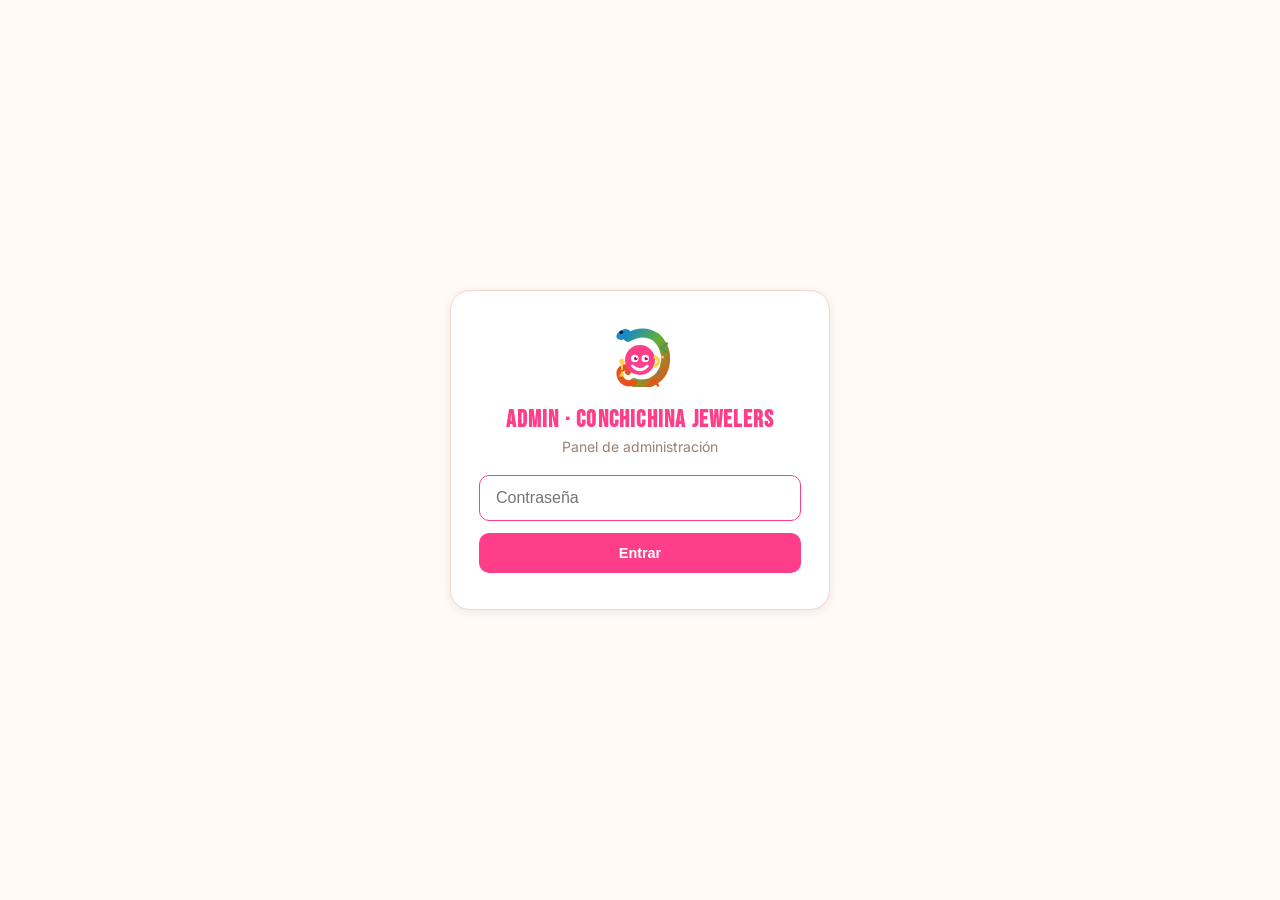
==== commit fdfbadc8: "Logo: fusión carita + gecko multicolor (Loca Asimetría)" ====
--- a/admin.html
+++ b/admin.html
@@ -14,23 +14,36 @@
   <div id="login-overlay" class="login-overlay">
     <div class="login-card">
       <svg width="60" height="60" viewBox="0 0 40 40" fill="none" xmlns="http://www.w3.org/2000/svg" style="margin-bottom:14px">
-        <ellipse cx="20" cy="12" rx="11" ry="9" fill="#FFD447"/>
-        <path d="M9,18 C5,14 4,7 7,4 C8,8 10,13 12,16 Z" fill="#FFD447"/>
-        <path d="M31,18 C35,14 36,7 33,4 C32,8 30,13 28,16 Z" fill="#FFD447"/>
-        <path d="M16,6 C17,2 19,1 20,2 C18,3 17,5 16,6Z" fill="#FFD447"/>
-        <path d="M24,6 C23,2 21,1 20,2 C22,3 23,5 24,6Z" fill="#FFD447"/>
-        <circle cx="20" cy="23" r="11" fill="#FF3E8A"/>
-        <circle cx="16" cy="22" r="3" fill="white"/>
-        <circle cx="24" cy="22" r="3" fill="white"/>
-        <circle cx="16.8" cy="22" r="1.5" fill="#b5005e"/>
-        <circle cx="24.8" cy="22" r="1.5" fill="#b5005e"/>
-        <circle cx="17.5" cy="21" r="0.7" fill="white"/>
-        <circle cx="25.5" cy="21" r="0.7" fill="white"/>
-        <path d="M14,28 Q20,34 26,28" stroke="white" stroke-width="2" fill="none" stroke-linecap="round"/>
-        <circle cx="7" cy="23" r="2" fill="#FFD447"/>
-        <line x1="7" y1="25" x2="7" y2="29" stroke="#FFD447" stroke-width="1.5" stroke-linecap="round"/>
-        <polygon points="7,30 4.5,35 9.5,35" fill="#FFD447"/>
-        <path d="M33,21 Q38,25 33,29" stroke="#FFD447" stroke-width="2.5" fill="none" stroke-linecap="round"/>
+        <defs>
+          <linearGradient id="gka" x1="0" y1="0" x2="1" y2="1">
+            <stop offset="0%" stop-color="#1a8bc4"/>
+            <stop offset="45%" stop-color="#5fb037"/>
+            <stop offset="100%" stop-color="#e8521a"/>
+          </linearGradient>
+        </defs>
+        <ellipse cx="9" cy="5" rx="5" ry="3.2" fill="#1a8bc4" transform="rotate(-25 9 5)"/>
+        <circle cx="7.5" cy="3.5" r="1.2" fill="#071530"/>
+        <path d="M13,6 L16,4" stroke="#1a8bc4" stroke-width="1" stroke-linecap="round"/>
+        <path d="M12,7 Q22,1 31,7 Q38,14 37,23 Q36,33 27,37 Q20,39 16,37" stroke="url(#gka)" stroke-width="6" fill="none" stroke-linecap="round"/>
+        <path d="M16,37 Q10,39 7,34 Q5,29 9,27 Q13,26 12,30" stroke="#e8521a" stroke-width="4" fill="none" stroke-linecap="round"/>
+        <path d="M34,14 L38,11" stroke="#3aa050" stroke-width="1.5" stroke-linecap="round"/>
+        <path d="M34,14 L38,17" stroke="#3aa050" stroke-width="1.5" stroke-linecap="round"/>
+        <path d="M29,35 L32,39" stroke="#e8521a" stroke-width="1.5" stroke-linecap="round"/>
+        <path d="M29,35 L26,39" stroke="#e8521a" stroke-width="1.5" stroke-linecap="round"/>
+        <circle cx="35" cy="20" r="1" fill="#FFD447" opacity="0.9"/>
+        <circle cx="32" cy="30" r="0.8" fill="#1a8bc4" opacity="0.8"/>
+        <circle cx="20" cy="22" r="10" fill="#FF3E8A"/>
+        <circle cx="16.5" cy="21" r="2.5" fill="white"/>
+        <circle cx="23.5" cy="21" r="2.5" fill="white"/>
+        <circle cx="17.2" cy="21" r="1.2" fill="#b5005e"/>
+        <circle cx="24.2" cy="21" r="1.2" fill="#b5005e"/>
+        <circle cx="17.8" cy="20.3" r="0.6" fill="white"/>
+        <circle cx="24.8" cy="20.3" r="0.6" fill="white"/>
+        <path d="M15,26 Q20,31 25,26" stroke="white" stroke-width="1.8" fill="none" stroke-linecap="round"/>
+        <circle cx="8" cy="23" r="1.8" fill="#FFD447"/>
+        <line x1="8" y1="24.8" x2="8" y2="28" stroke="#FFD447" stroke-width="1.3" stroke-linecap="round"/>
+        <polygon points="8,29 6,33 10,33" fill="#FFD447"/>
+        <path d="M30,20 Q35,23 30,26" stroke="#FFD447" stroke-width="2.2" fill="none" stroke-linecap="round"/>
       </svg>
       <h2>Admin · Conchichina Jewelers</h2>
       <p>Panel de administración</p>
@@ -46,23 +59,31 @@
   <div id="admin-panel" style="display:none">
     <div class="admin-header">
       <svg width="32" height="32" viewBox="0 0 40 40" fill="none" xmlns="http://www.w3.org/2000/svg" class="admin-header-logo-svg">
-        <ellipse cx="20" cy="12" rx="11" ry="9" fill="#FFD447"/>
-        <path d="M9,18 C5,14 4,7 7,4 C8,8 10,13 12,16 Z" fill="#FFD447"/>
-        <path d="M31,18 C35,14 36,7 33,4 C32,8 30,13 28,16 Z" fill="#FFD447"/>
-        <path d="M16,6 C17,2 19,1 20,2 C18,3 17,5 16,6Z" fill="#FFD447"/>
-        <path d="M24,6 C23,2 21,1 20,2 C22,3 23,5 24,6Z" fill="#FFD447"/>
-        <circle cx="20" cy="23" r="11" fill="#FF3E8A"/>
-        <circle cx="16" cy="22" r="3" fill="white"/>
-        <circle cx="24" cy="22" r="3" fill="white"/>
-        <circle cx="16.8" cy="22" r="1.5" fill="#b5005e"/>
-        <circle cx="24.8" cy="22" r="1.5" fill="#b5005e"/>
-        <circle cx="17.5" cy="21" r="0.7" fill="white"/>
-        <circle cx="25.5" cy="21" r="0.7" fill="white"/>
-        <path d="M14,28 Q20,34 26,28" stroke="white" stroke-width="2" fill="none" stroke-linecap="round"/>
-        <circle cx="7" cy="23" r="2" fill="#FFD447"/>
-        <line x1="7" y1="25" x2="7" y2="29" stroke="#FFD447" stroke-width="1.5" stroke-linecap="round"/>
-        <polygon points="7,30 4.5,35 9.5,35" fill="#FFD447"/>
-        <path d="M33,21 Q38,25 33,29" stroke="#FFD447" stroke-width="2.5" fill="none" stroke-linecap="round"/>
+        <defs>
+          <linearGradient id="gkb" x1="0" y1="0" x2="1" y2="1">
+            <stop offset="0%" stop-color="#1a8bc4"/>
+            <stop offset="45%" stop-color="#5fb037"/>
+            <stop offset="100%" stop-color="#e8521a"/>
+          </linearGradient>
+        </defs>
+        <ellipse cx="9" cy="5" rx="5" ry="3.2" fill="#1a8bc4" transform="rotate(-25 9 5)"/>
+        <circle cx="7.5" cy="3.5" r="1.2" fill="#071530"/>
+        <path d="M12,7 Q22,1 31,7 Q38,14 37,23 Q36,33 27,37 Q20,39 16,37" stroke="url(#gkb)" stroke-width="6" fill="none" stroke-linecap="round"/>
+        <path d="M16,37 Q10,39 7,34 Q5,29 9,27 Q13,26 12,30" stroke="#e8521a" stroke-width="4" fill="none" stroke-linecap="round"/>
+        <path d="M34,14 L38,11" stroke="#3aa050" stroke-width="1.5" stroke-linecap="round"/>
+        <path d="M34,14 L38,17" stroke="#3aa050" stroke-width="1.5" stroke-linecap="round"/>
+        <circle cx="20" cy="22" r="10" fill="#FF3E8A"/>
+        <circle cx="16.5" cy="21" r="2.5" fill="white"/>
+        <circle cx="23.5" cy="21" r="2.5" fill="white"/>
+        <circle cx="17.2" cy="21" r="1.2" fill="#b5005e"/>
+        <circle cx="24.2" cy="21" r="1.2" fill="#b5005e"/>
+        <circle cx="17.8" cy="20.3" r="0.6" fill="white"/>
+        <circle cx="24.8" cy="20.3" r="0.6" fill="white"/>
+        <path d="M15,26 Q20,31 25,26" stroke="white" stroke-width="1.8" fill="none" stroke-linecap="round"/>
+        <circle cx="8" cy="23" r="1.8" fill="#FFD447"/>
+        <line x1="8" y1="24.8" x2="8" y2="28" stroke="#FFD447" stroke-width="1.3" stroke-linecap="round"/>
+        <polygon points="8,29 6,33 10,33" fill="#FFD447"/>
+        <path d="M30,20 Q35,23 30,26" stroke="#FFD447" stroke-width="2.2" fill="none" stroke-linecap="round"/>
       </svg>
       <span>Admin · Conchichina Jewelers</span>
       <span id="build-date-label" class="admin-build-date"></span>
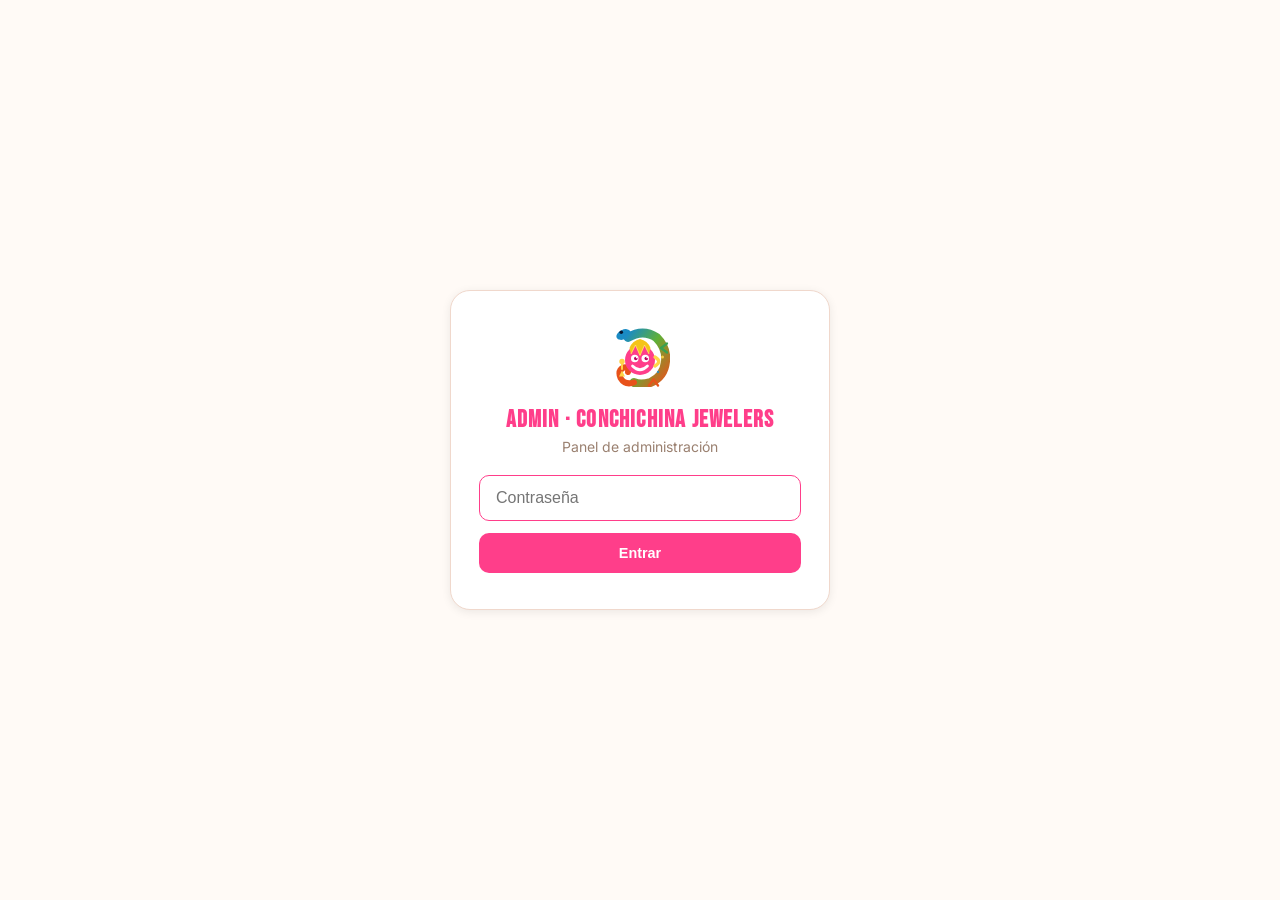
==== commit 3803a61e: "Título 'Conchichina by Loca Asimetría', letras de colores Lilita One, flequillo rubio en todos los l" ====
--- a/admin.html
+++ b/admin.html
@@ -33,6 +33,8 @@
         <circle cx="35" cy="20" r="1" fill="#FFD447" opacity="0.9"/>
         <circle cx="32" cy="30" r="0.8" fill="#1a8bc4" opacity="0.8"/>
         <circle cx="20" cy="22" r="10" fill="#FF3E8A"/>
+        <path d="M13,14 Q15,9 20,8 Q25,9 27,14 L26,18 L23,12 L20,19 L17,12 L14,18 Z" fill="#F5C418"/>
+        <path d="M14,18 L17,12 L20,19 L23,12 L26,18" stroke="#FFE566" stroke-width="0.6" fill="none"/>
         <circle cx="16.5" cy="21" r="2.5" fill="white"/>
         <circle cx="23.5" cy="21" r="2.5" fill="white"/>
         <circle cx="17.2" cy="21" r="1.2" fill="#b5005e"/>
@@ -73,6 +75,8 @@
         <path d="M34,14 L38,11" stroke="#3aa050" stroke-width="1.5" stroke-linecap="round"/>
         <path d="M34,14 L38,17" stroke="#3aa050" stroke-width="1.5" stroke-linecap="round"/>
         <circle cx="20" cy="22" r="10" fill="#FF3E8A"/>
+        <path d="M13,14 Q15,9 20,8 Q25,9 27,14 L26,18 L23,12 L20,19 L17,12 L14,18 Z" fill="#F5C418"/>
+        <path d="M14,18 L17,12 L20,19 L23,12 L26,18" stroke="#FFE566" stroke-width="0.6" fill="none"/>
         <circle cx="16.5" cy="21" r="2.5" fill="white"/>
         <circle cx="23.5" cy="21" r="2.5" fill="white"/>
         <circle cx="17.2" cy="21" r="1.2" fill="#b5005e"/>
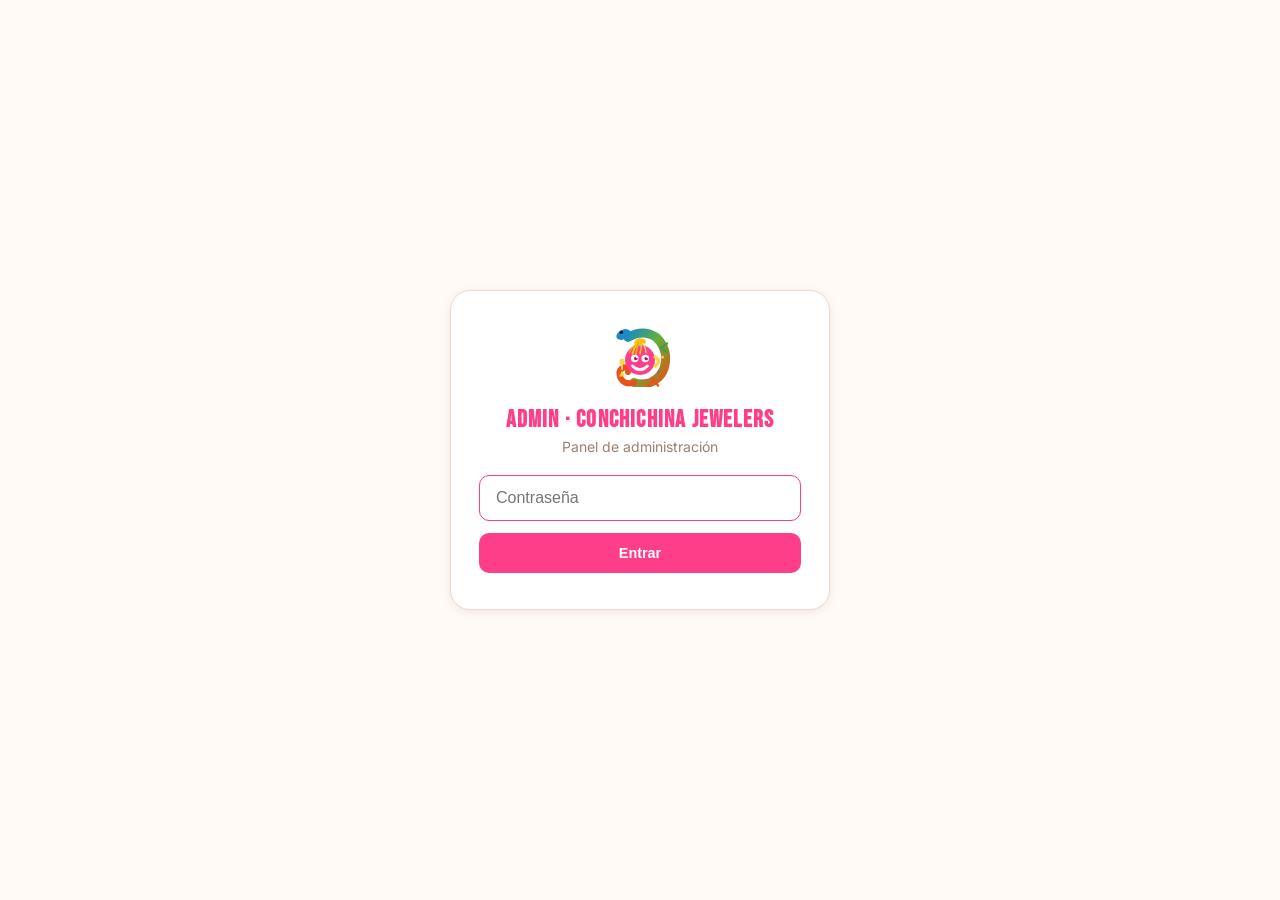
==== commit c0d24366: "Flequillo: mechones rubios sueltos estilo moño despeinado" ====
--- a/admin.html
+++ b/admin.html
@@ -33,8 +33,12 @@
         <circle cx="35" cy="20" r="1" fill="#FFD447" opacity="0.9"/>
         <circle cx="32" cy="30" r="0.8" fill="#1a8bc4" opacity="0.8"/>
         <circle cx="20" cy="22" r="10" fill="#FF3E8A"/>
-        <path d="M13,14 Q15,9 20,8 Q25,9 27,14 L26,18 L23,12 L20,19 L17,12 L14,18 Z" fill="#F5C418"/>
-        <path d="M14,18 L17,12 L20,19 L23,12 L26,18" stroke="#FFE566" stroke-width="0.6" fill="none"/>
+        <ellipse cx="20" cy="10" rx="4" ry="2.5" fill="#F5C418" transform="rotate(-10 20 10)"/>
+        <path d="M18,11 Q16,14 15,18" stroke="#F5C418" stroke-width="1.3" fill="none" stroke-linecap="round"/>
+        <path d="M19,10 Q18,14 17,19" stroke="#E8B400" stroke-width="1.1" fill="none" stroke-linecap="round"/>
+        <path d="M21,10 Q21,14 20,18" stroke="#F5C418" stroke-width="1.0" fill="none" stroke-linecap="round"/>
+        <path d="M22,11 Q24,14 24,17" stroke="#FFE566" stroke-width="0.9" fill="none" stroke-linecap="round"/>
+        <path d="M17,12 Q14,14 13,17" stroke="#E8B400" stroke-width="0.8" fill="none" stroke-linecap="round"/>
         <circle cx="16.5" cy="21" r="2.5" fill="white"/>
         <circle cx="23.5" cy="21" r="2.5" fill="white"/>
         <circle cx="17.2" cy="21" r="1.2" fill="#b5005e"/>
@@ -75,8 +79,12 @@
         <path d="M34,14 L38,11" stroke="#3aa050" stroke-width="1.5" stroke-linecap="round"/>
         <path d="M34,14 L38,17" stroke="#3aa050" stroke-width="1.5" stroke-linecap="round"/>
         <circle cx="20" cy="22" r="10" fill="#FF3E8A"/>
-        <path d="M13,14 Q15,9 20,8 Q25,9 27,14 L26,18 L23,12 L20,19 L17,12 L14,18 Z" fill="#F5C418"/>
-        <path d="M14,18 L17,12 L20,19 L23,12 L26,18" stroke="#FFE566" stroke-width="0.6" fill="none"/>
+        <ellipse cx="20" cy="10" rx="4" ry="2.5" fill="#F5C418" transform="rotate(-10 20 10)"/>
+        <path d="M18,11 Q16,14 15,18" stroke="#F5C418" stroke-width="1.3" fill="none" stroke-linecap="round"/>
+        <path d="M19,10 Q18,14 17,19" stroke="#E8B400" stroke-width="1.1" fill="none" stroke-linecap="round"/>
+        <path d="M21,10 Q21,14 20,18" stroke="#F5C418" stroke-width="1.0" fill="none" stroke-linecap="round"/>
+        <path d="M22,11 Q24,14 24,17" stroke="#FFE566" stroke-width="0.9" fill="none" stroke-linecap="round"/>
+        <path d="M17,12 Q14,14 13,17" stroke="#E8B400" stroke-width="0.8" fill="none" stroke-linecap="round"/>
         <circle cx="16.5" cy="21" r="2.5" fill="white"/>
         <circle cx="23.5" cy="21" r="2.5" fill="white"/>
         <circle cx="17.2" cy="21" r="1.2" fill="#b5005e"/>
